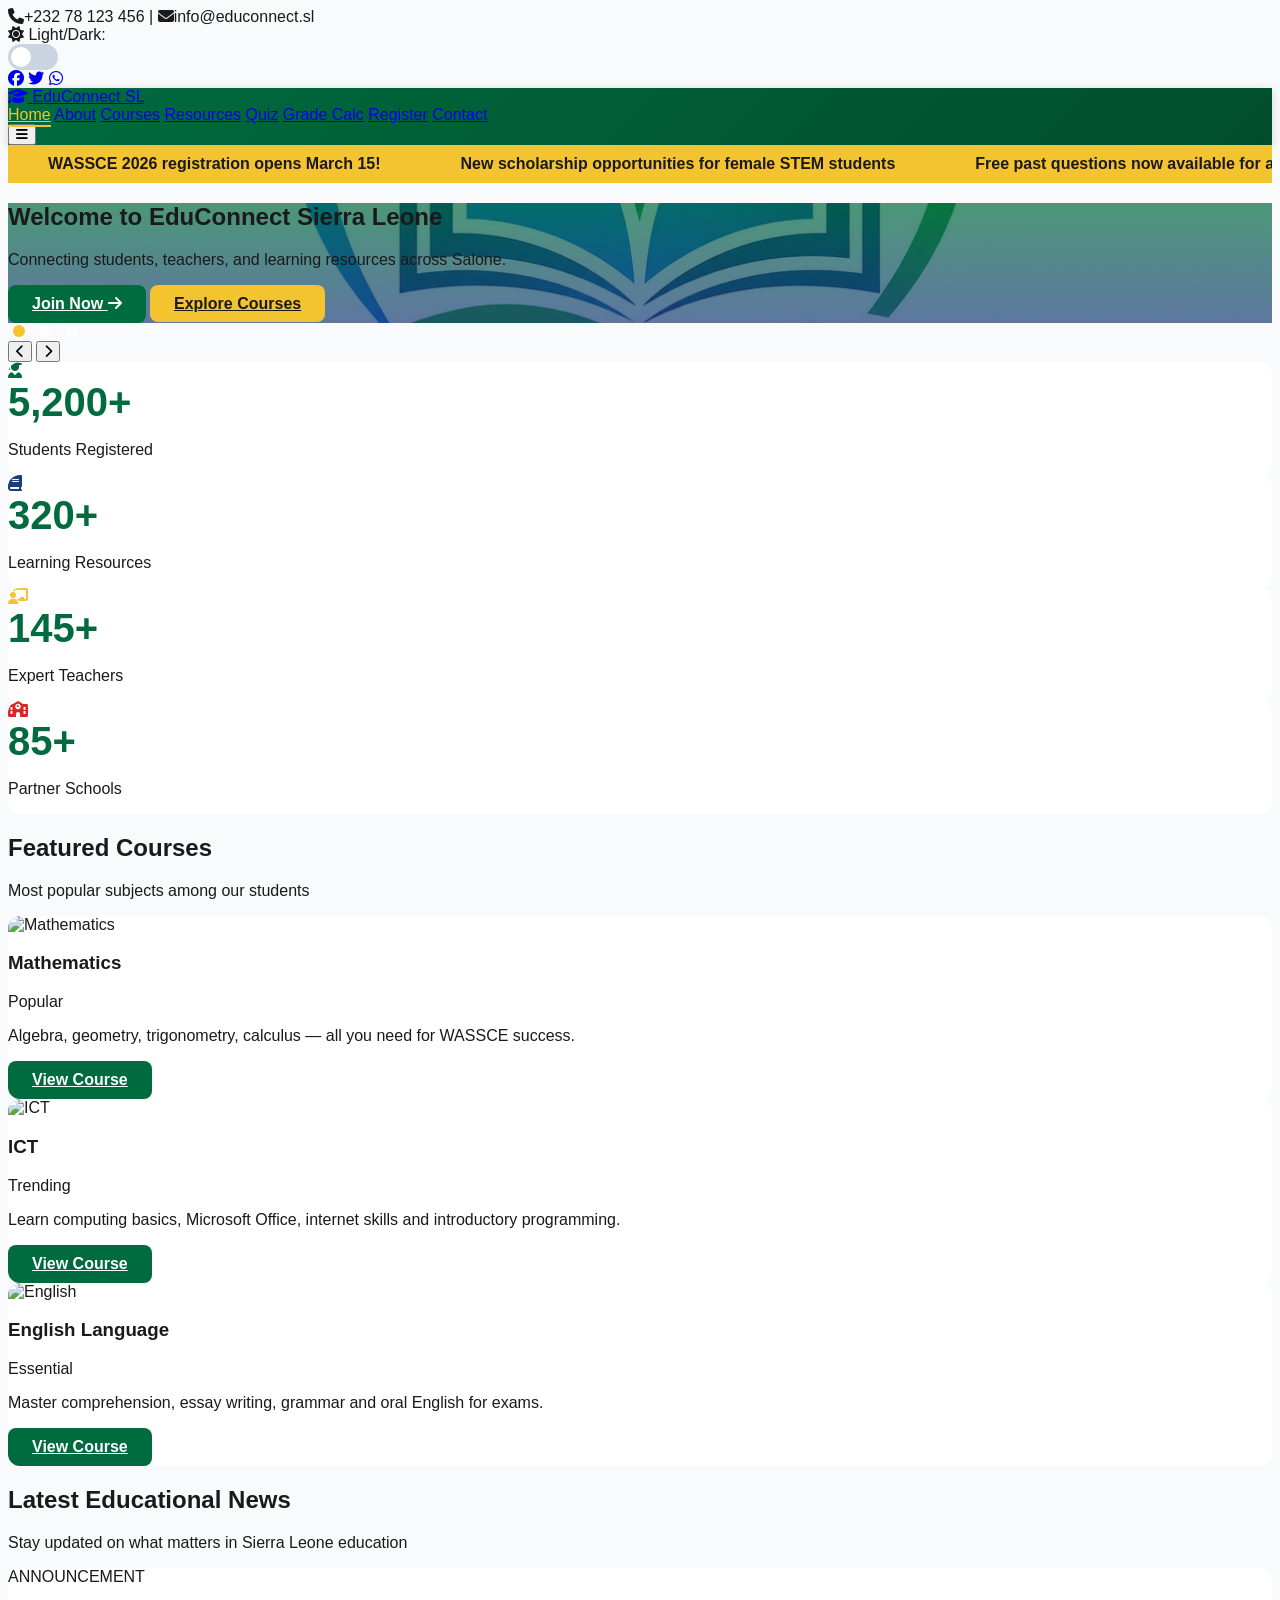
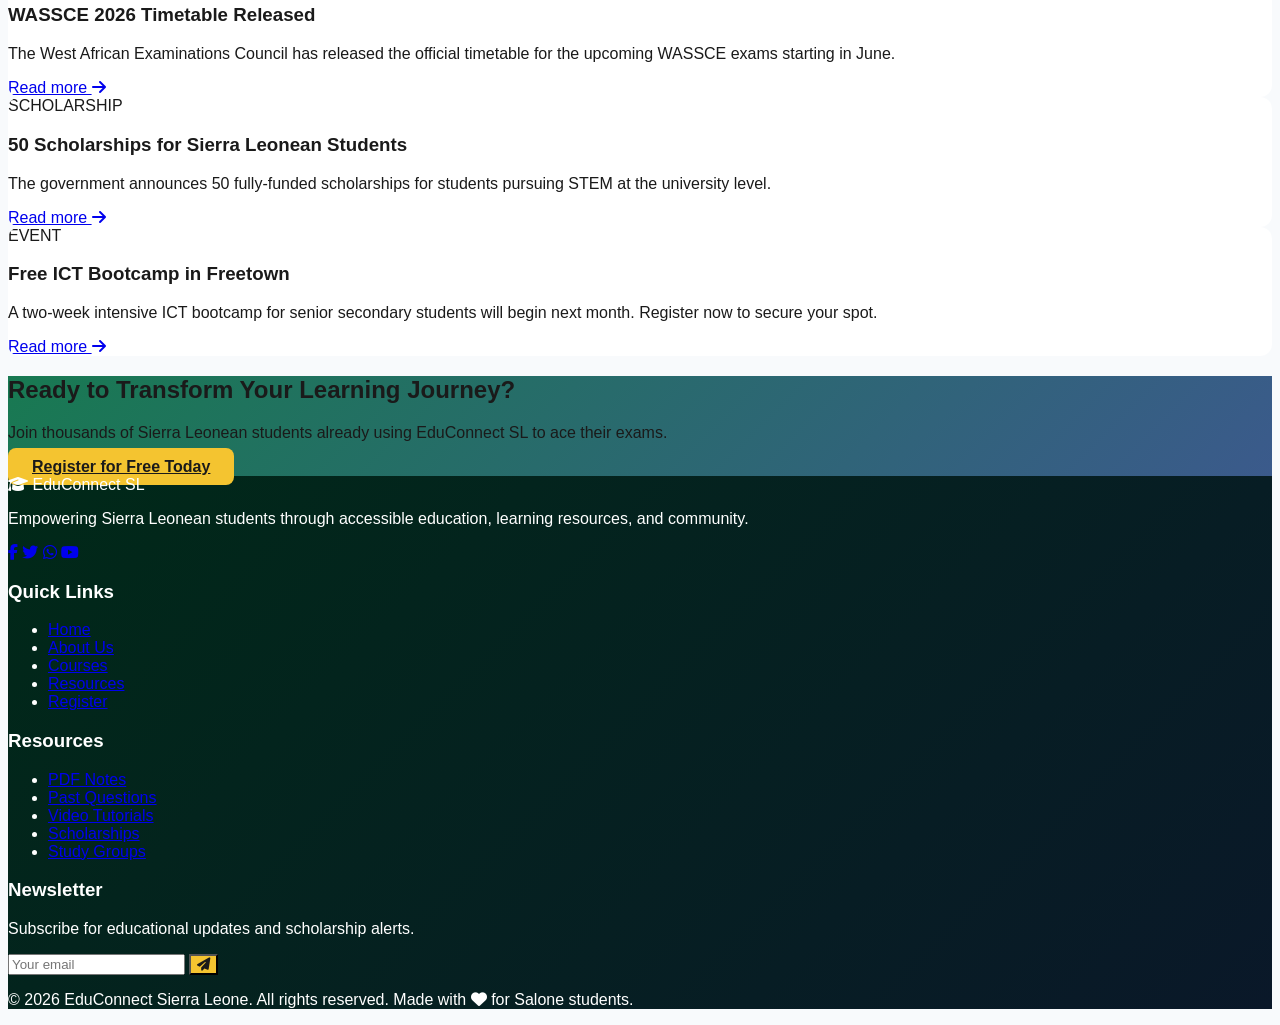
==== index.html @ 4e0a35fd "Add files via upload" ====
<!DOCTYPE html>
<html lang="en">
<head>
<meta charset="UTF-8">
<meta name="viewport" content="width=device-width, initial-scale=1.0">
<title>EduConnect Sierra Leone - Connecting Students, Empowering Futures</title>
<script src="https://cdn.jsdelivr.net/npm/@tailwindcss/browser@4"></script>
<link rel="stylesheet" href="https://cdnjs.cloudflare.com/ajax/libs/font-awesome/6.4.0/css/all.min.css">
<link rel="stylesheet" href="styles.css">
</head>
<body class="light">

<!-- Top Bar -->
<div class="bg-green-900 text-white text-sm py-2 px-4 hidden md:block">
  <div class="max-w-7xl mx-auto flex justify-between items-center">
    <div><i class="fas fa-phone mr-2"></i>+232 78 123 456 <span class="mx-3">|</span> <i class="fas fa-envelope mr-2"></i>info@educonnect.sl</div>
    <div class="flex items-center gap-3">
      <span><i class="fas fa-sun mr-1"></i> Light/Dark:</span>
      <div id="themeToggle" class="toggle-switch"><div class="toggle-knob"></div></div>
      <a href="#" class="hover:text-yellow-300 ml-2"><i class="fab fa-facebook"></i></a>
      <a href="#" class="hover:text-yellow-300"><i class="fab fa-twitter"></i></a>
      <a href="#" class="hover:text-yellow-300"><i class="fab fa-whatsapp"></i></a>
    </div>
  </div>
</div>

<!-- Navbar -->
<nav class="navbar sticky top-0 z-50 text-white">
  <div class="max-w-7xl mx-auto px-4 py-3 flex justify-between items-center">
    <a href="index.html" class="flex items-center gap-2 text-xl font-bold" aria-current="page">
      <i class="fas fa-graduation-cap text-yellow-400 text-2xl"></i>
      <span>EduConnect <span class="text-yellow-400">SL</span></span>
    </a>
    <div class="hidden md:flex items-center gap-6 font-medium">
      <a class="nav-link active" href="index.html" aria-current="page">Home</a>
      <a class="nav-link" href="about.html">About</a>
      <a class="nav-link" href="courses.html">Courses</a>
      <a class="nav-link" href="resources.html">Resources</a>
      <a class="nav-link" href="quiz.html">Quiz</a>
      <a class="nav-link" href="calculator.html">Grade Calc</a>
      <a class="nav-link" href="register.html">Register</a>
      <a class="nav-link" href="contact.html">Contact</a>
    </div>
    <button id="mobileMenuBtn" class="md:hidden text-2xl"><i class="fas fa-bars"></i></button>
  </div>
  <div id="mobileMenu" class="mobile-menu md:hidden bg-green-900 px-4">
    <div class="flex flex-col py-3 gap-3 font-medium" onclick="toggleMobile()">
      <a class="nav-link active" href="index.html" aria-current="page">Home</a>
      <a class="nav-link" href="about.html">About</a>
      <a class="nav-link" href="courses.html">Courses</a>
      <a class="nav-link" href="resources.html">Resources</a>
      <a class="nav-link" href="quiz.html">Quiz</a>
      <a class="nav-link" href="calculator.html">Grade Calc</a>
      <a class="nav-link" href="register.html">Register</a>
      <a class="nav-link" href="contact.html">Contact</a>
      <div class="flex items-center gap-2 pt-2 border-t border-green-700">
        <span class="text-sm">Dark Mode:</span>
        <div id="themeToggleMobile" class="toggle-switch"><div class="toggle-knob"></div></div>
      </div>
    </div>
  </div>
</nav>

<!-- News Ticker -->
<div class="ticker-wrap">
  <div class="ticker">
    <div class="ticker-item"> WASSCE 2026 registration opens March 15!</div>
    <div class="ticker-item"> New scholarship opportunities for female STEM students</div>
    <div class="ticker-item"> Free past questions now available for all subjects</div>
    <div class="ticker-item"> ICT workshops every Saturday at Freetown Hub</div>
    <div class="ticker-item"> National Math Competition coming in May</div>
    <div class="ticker-item"> WASSCE 2026 registration opens March 15!</div>
    <div class="ticker-item"> New scholarship opportunities for female STEM students</div>
    <div class="ticker-item"> Free past questions now available for all subjects</div>
    <div class="ticker-item"> ICT workshops every Saturday at Freetown Hub</div>
    <div class="ticker-item"> National Math Competition coming in May</div>
  </div>
</div>

<!-- ============ HOME SECTION ============ -->
<section id="page-home" class="page-section active">
  <!-- Slideshow -->
  <div class="relative h-[500px] overflow-hidden">
    <div class="slide active absolute inset-0" style="background: linear-gradient(rgba(0,107,63,0.7), rgba(26,62,120,0.7)), url('logo.png') center/cover;">
      <div class="h-full flex items-center justify-center text-center text-white px-4">
        <div class="max-w-3xl">
          <h1 class="text-4xl md:text-6xl font-bold mb-4 leading-tight">Welcome to EduConnect <span class="text-yellow-400">Sierra Leone</span></h1>
          <p class="text-lg md:text-xl mb-6">Connecting students, teachers, and learning resources across Salone.</p>
          <div class="flex flex-wrap gap-4 justify-center">
            <a href="register.html" class="btn-primary">Join Now <i class="fas fa-arrow-right ml-1"></i></a>
            <a href="courses.html" class="btn-accent">Explore Courses</a>
          </div>
        </div>
      </div>
    </div>
    <div class="slide absolute inset-0" style="background: linear-gradient(rgba(0,107,63,0.7), rgba(26,62,120,0.7)), url('OIP\ .png') center/cover;">
      <div class="h-full flex items-center justify-center text-center text-white px-4">
        <div class="max-w-3xl">
          <h1 class="text-4xl md:text-6xl font-bold mb-4">Free Study Materials</h1>
          <p class="text-lg md:text-xl mb-6">Download past exam questions, PDF notes, and tutorials for all major subjects.</p>
          <a href="resources.html" class="btn-primary">Browse Resources</a>
        </div>
      </div>
    </div>
    <div class="slide absolute inset-0" style="background: linear-gradient(rgba(0,107,63,0.7), rgba(26,62,120,0.7)), url('download.png') center/cover;">
      <div class="h-full flex items-center justify-center text-center text-white px-4">
        <div class="max-w-3xl">
          <h1 class="text-4xl md:text-6xl font-bold mb-4">Join Study Groups</h1>
          <p class="text-lg md:text-xl mb-6">Connect with peers, join virtual study sessions, and prepare for WASSCE together.</p>
          <a href="register.html" class="btn-primary">Get Started</a>
        </div>
      </div>
    </div>
    <div class="absolute bottom-6 left-0 right-0 text-center z-10">
      <span class="dot active" onclick="goToSlide(0)"></span>
      <span class="dot" onclick="goToSlide(1)"></span>
      <span class="dot" onclick="goToSlide(2)"></span>
    </div>
    <button onclick="changeSlide(-1)" class="absolute left-4 top-1/2 -translate-y-1/2 bg-white/20 hover:bg-white/40 text-white w-12 h-12 rounded-full text-xl"><i class="fas fa-chevron-left"></i></button>
    <button onclick="changeSlide(1)" class="absolute right-4 top-1/2 -translate-y-1/2 bg-white/20 hover:bg-white/40 text-white w-12 h-12 rounded-full text-xl"><i class="fas fa-chevron-right"></i></button>
  </div>

  <!-- Stats -->
  <div class="max-w-7xl mx-auto px-4 py-12">
    <div class="grid grid-cols-2 md:grid-cols-4 gap-6 text-center">
      <div class="card p-6 shadow-md">
        <i class="fas fa-user-graduate text-4xl" style="color: var(--primary);"></i>
        <div class="stat-number" data-target="5200">0</div>
        <p class="font-semibold">Students Registered</p>
      </div>
      <div class="card p-6 shadow-md">
        <i class="fas fa-book text-4xl" style="color: var(--secondary);"></i>
        <div class="stat-number" data-target="320">0</div>
        <p class="font-semibold">Learning Resources</p>
      </div>
      <div class="card p-6 shadow-md">
        <i class="fas fa-chalkboard-teacher text-4xl" style="color: var(--accent);"></i>
        <div class="stat-number" data-target="145">0</div>
        <p class="font-semibold">Expert Teachers</p>
      </div>
      <div class="card p-6 shadow-md">
        <i class="fas fa-school text-4xl" style="color: #dc2626;"></i>
        <div class="stat-number" data-target="85">0</div>
        <p class="font-semibold">Partner Schools</p>
      </div>
    </div>
  </div>

  <!-- Featured Courses -->
  <div class="max-w-7xl mx-auto px-4 py-12">
    <div class="text-center mb-10">
      <h2 class="text-3xl md:text-4xl font-bold mb-2">Featured Courses</h2>
      <p class="text-lg opacity-75">Most popular subjects among our students</p>
    </div>
    <div class="grid md:grid-cols-3 gap-6">
      <div class="card shadow-lg">
        <img src="https://images.unsplash.com/photo-1509228468518-180dd4864904?w=600&q=80" class="w-full h-48 object-cover" alt="Mathematics">
        <div class="p-6">
          <div class="flex justify-between items-start mb-2">
            <h3 class="text-xl font-bold">Mathematics</h3>
            <span class="bg-green-100 text-green-800 px-2 py-1 rounded text-xs font-semibold">Popular</span>
          </div>
          <p class="opacity-80 mb-4">Algebra, geometry, trigonometry, calculus — all you need for WASSCE success.</p>
          <a href="courses.html" class="btn-primary w-full text-center">View Course</a>
        </div>
      </div>
      <div class="card shadow-lg">
        <img src="https://images.unsplash.com/photo-1550439062-609e1531270e?w=600&q=80" class="w-full h-48 object-cover" alt="ICT">
        <div class="p-6">
          <div class="flex justify-between items-start mb-2">
            <h3 class="text-xl font-bold">ICT</h3>
            <span class="bg-blue-100 text-blue-800 px-2 py-1 rounded text-xs font-semibold">Trending</span>
          </div>
          <p class="opacity-80 mb-4">Learn computing basics, Microsoft Office, internet skills and introductory programming.</p>
          <a href="courses.html" class="btn-primary w-full text-center">View Course</a>
        </div>
      </div>
      <div class="card shadow-lg">
        <img src="https://images.unsplash.com/photo-1532094349884-543bc11b234d?w=600&q=80" class="w-full h-48 object-cover" alt="English">
        <div class="p-6">
          <div class="flex justify-between items-start mb-2">
            <h3 class="text-xl font-bold">English Language</h3>
            <span class="bg-yellow-100 text-yellow-800 px-2 py-1 rounded text-xs font-semibold">Essential</span>
          </div>
          <p class="opacity-80 mb-4">Master comprehension, essay writing, grammar and oral English for exams.</p>
          <a href="courses.html" class="btn-primary w-full text-center">View Course</a>
        </div>
      </div>
    </div>
  </div>

  <!-- Educational News -->
  <div class="max-w-7xl mx-auto px-4 py-12">
    <div class="text-center mb-10">
      <h2 class="text-3xl md:text-4xl font-bold mb-2">Latest Educational News</h2>
      <p class="text-lg opacity-75">Stay updated on what matters in Sierra Leone education</p>
    </div>
    <div class="grid md:grid-cols-3 gap-6">
      <article class="card shadow-md p-6">
        <span class="text-xs font-semibold px-2 py-1 rounded bg-red-100 text-red-800">ANNOUNCEMENT</span>
        <h3 class="text-lg font-bold mt-3 mb-2">WASSCE 2026 Timetable Released</h3>
        <p class="text-sm opacity-75 mb-3">The West African Examinations Council has released the official timetable for the upcoming WASSCE exams starting in June.</p>
        <a href="#" class="text-green-700 font-semibold text-sm">Read more <i class="fas fa-arrow-right"></i></a>
      </article>
      <article class="card shadow-md p-6">
        <span class="text-xs font-semibold px-2 py-1 rounded bg-blue-100 text-blue-800">SCHOLARSHIP</span>
        <h3 class="text-lg font-bold mt-3 mb-2">50 Scholarships for Sierra Leonean Students</h3>
        <p class="text-sm opacity-75 mb-3">The government announces 50 fully-funded scholarships for students pursuing STEM at the university level.</p>
        <a href="#" class="text-green-700 font-semibold text-sm">Read more <i class="fas fa-arrow-right"></i></a>
      </article>
      <article class="card shadow-md p-6">
        <span class="text-xs font-semibold px-2 py-1 rounded bg-purple-100 text-purple-800">EVENT</span>
        <h3 class="text-lg font-bold mt-3 mb-2">Free ICT Bootcamp in Freetown</h3>
        <p class="text-sm opacity-75 mb-3">A two-week intensive ICT bootcamp for senior secondary students will begin next month. Register now to secure your spot.</p>
        <a href="#" class="text-green-700 font-semibold text-sm">Read more <i class="fas fa-arrow-right"></i></a>
      </article>
    </div>
  </div>

  <!-- CTA -->
  <div class="hero-gradient text-white py-16 px-4">
    <div class="max-w-4xl mx-auto text-center">
      <h2 class="text-3xl md:text-4xl font-bold mb-4">Ready to Transform Your Learning Journey?</h2>
      <p class="text-lg mb-6 opacity-90">Join thousands of Sierra Leonean students already using EduConnect SL to ace their exams.</p>
      <a href="register.html" class="btn-accent text-lg px-8 py-3">Register for Free Today</a>
    </div>
  </div>
</section>

<!-- Sections removed - now in separate files -->

<!-- Footer -->
<footer class="mt-10 pt-12 pb-6 px-4">
  <div class="max-w-7xl mx-auto grid md:grid-cols-4 gap-8 mb-8">
    <div>
      <div class="flex items-center gap-2 text-xl font-bold mb-3">
        <i class="fas fa-graduation-cap text-yellow-400"></i>
        <span>EduConnect <span class="text-yellow-400">SL</span></span>
      </div>
      <p class="opacity-75 text-sm">Empowering Sierra Leonean students through accessible education, learning resources, and community.</p>
      <div class="flex gap-3 mt-4">
        <a href="#" class="w-9 h-9 rounded-full bg-white/10 hover:bg-yellow-400 hover:text-gray-900 flex items-center justify-center transition"><i class="fab fa-facebook-f"></i></a>
        <a href="#" class="w-9 h-9 rounded-full bg-white/10 hover:bg-yellow-400 hover:text-gray-900 flex items-center justify-center transition"><i class="fab fa-twitter"></i></a>
        <a href="#" class="w-9 h-9 rounded-full bg-white/10 hover:bg-yellow-400 hover:text-gray-900 flex items-center justify-center transition"><i class="fab fa-whatsapp"></i></a>
        <a href="#" class="w-9 h-9 rounded-full bg-white/10 hover:bg-yellow-400 hover:text-gray-900 flex items-center justify-center transition"><i class="fab fa-youtube"></i></a>
      </div>
    </div>
    <div>
      <h3 class="font-bold text-lg mb-3">Quick Links</h3>
      <ul class="space-y-2 text-sm opacity-75">
        <li><a href="index.html" class="hover:text-yellow-300">Home</a></li>
        <li><a href="about.html" class="hover:text-yellow-300">About Us</a></li>
        <li><a href="courses.html" class="hover:text-yellow-300">Courses</a></li>
        <li><a href="resources.html" class="hover:text-yellow-300">Resources</a></li>
        <li><a href="register.html" class="hover:text-yellow-300">Register</a></li>
      </ul>
    </div>
    <div>
      <h3 class="font-bold text-lg mb-3">Resources</h3>
      <ul class="space-y-2 text-sm opacity-75">
        <li><a href="#" class="hover:text-yellow-300">PDF Notes</a></li>
        <li><a href="#" class="hover:text-yellow-300">Past Questions</a></li>
        <li><a href="#" class="hover:text-yellow-300">Video Tutorials</a></li>
        <li><a href="#" class="hover:text-yellow-300">Scholarships</a></li>
        <li><a href="#" class="hover:text-yellow-300">Study Groups</a></li>
      </ul>
    </div>
    <div>
      <h3 class="font-bold text-lg mb-3">Newsletter</h3>
      <p class="text-sm opacity-75 mb-3">Subscribe for educational updates and scholarship alerts.</p>
      <form id="newsletterForm" class="flex">
        <input type="email" placeholder="Your email" class="flex-1 px-3 py-2 rounded-l-lg text-gray-900 outline-none">
        <button type="submit" class="px-4 rounded-r-lg" style="background: var(--accent); color: #1a1a1a;"><i class="fas fa-paper-plane"></i></button>
      </form>
    </div>
  </div>
  <div class="border-t border-white/10 pt-6 text-center text-sm opacity-70 max-w-7xl mx-auto">
    <p>© 2026 EduConnect Sierra Leone. All rights reserved. Made with <i class="fas fa-heart text-red-400"></i> for Salone students.</p>
  </div>
</footer>

<!-- Scroll to top -->
<div class="scroll-top" id="scrollTop" onclick="window.scrollTo({top:0,behavior:'smooth'})"><i class="fas fa-arrow-up"></i></div>

<script src="script.js"></script>
</body>
</html>
---- styles.css ----
:root {
    --primary: #006B3F;
    --secondary: #1A3E78;
    --accent: #F4C430;
    --light-bg: #ffffff;
    --light-text: #1a1a1a;
    --dark-bg: #0f172a;
    --dark-text: #f1f5f9;
  }
  html { scroll-behavior: smooth; }
  body { font-family: 'Segoe UI', Tahoma, sans-serif; transition: background-color 0.3s, color 0.3s; }
  body.light { background: #f8fafc; color: #1a1a1a; }
  body.dark { background: #0f172a; color: #f1f5f9; }

  /* Navbar */
  .navbar {
    background: linear-gradient(135deg, var(--primary), #004d2c);
    box-shadow: 0 2px 10px rgba(0,0,0,0.15);
  }
  body.dark .navbar { background: linear-gradient(135deg, #004d2c, #002918); }
  .nav-link {
    position: relative;
    transition: color 0.3s;
  }
  .nav-link::after {
    content: '';
    position: absolute;
    width: 0; height: 2px;
    bottom: -4px; left: 0;
    background: var(--accent);
    transition: width 0.3s;
  }
  .nav-link:hover::after, .nav-link.active::after { width: 100%; }
  .nav-link.active { color: var(--accent); }

  /* Slideshow */
  .slide { display: none; animation: fade 1s ease; }
  .slide.active { display: block; }
  @keyframes fade { from { opacity: 0.4; } to { opacity: 1; } }

  /* Cards */
  .card {
    transition: transform 0.3s, box-shadow 0.3s;
    border-radius: 12px;
    overflow: hidden;
  }
  .card:hover { transform: translateY(-5px); box-shadow: 0 15px 30px rgba(0,0,0,0.15); }
  body.dark .card { background: #1e293b; color: #f1f5f9; }
  body.light .card { background: #fff; color: #1a1a1a; }

  /* Section display */
  .page-section { display: none; }
  .page-section.active { display: block; animation: fadeIn 0.5s ease; }
  @keyframes fadeIn { from { opacity: 0; transform: translateY(10px); } to { opacity: 1; transform: translateY(0); } }

  /* Buttons */
  .btn-primary {
    background: var(--primary);
    color: white;
    padding: 10px 24px;
    border-radius: 8px;
    font-weight: 600;
    transition: all 0.3s;
    display: inline-block;
  }
  .btn-primary:hover { background: #004d2c; transform: translateY(-2px); box-shadow: 0 5px 15px rgba(0,107,63,0.4); }
  .btn-secondary {
    background: var(--secondary);
    color: white;
    padding: 10px 24px;
    border-radius: 8px;
    font-weight: 600;
    transition: all 0.3s;
    display: inline-block;
  }
  .btn-secondary:hover { background: #122c56; transform: translateY(-2px); }
  .btn-accent {
    background: var(--accent);
    color: #1a1a1a;
    padding: 10px 24px;
    border-radius: 8px;
    font-weight: 600;
    transition: all 0.3s;
  }
  .btn-accent:hover { background: #d4a820; }

  /* Form inputs */
  input, textarea, select {
    transition: border-color 0.3s, box-shadow 0.3s;
  }
  body.dark input, body.dark textarea, body.dark select {
    background: #1e293b; color: #f1f5f9; border-color: #334155;
  }
  body.dark input:focus, body.dark textarea:focus, body.dark select:focus {
    border-color: var(--primary); box-shadow: 0 0 0 3px rgba(0,107,63,0.2);
  }
  .error { color: #ef4444; font-size: 0.875rem; margin-top: 4px; display: none; }
  .error.show { display: block; }
  input.invalid, textarea.invalid, select.invalid { border-color: #ef4444 !important; }

  /* News ticker */
  .ticker-wrap { overflow: hidden; background: var(--accent); color: #1a1a1a; font-weight: 600; }
  .ticker { display: flex; animation: ticker 30s linear infinite; white-space: nowrap; }
  .ticker-item { padding: 10px 40px; }
  @keyframes ticker { 0% { transform: translateX(0); } 100% { transform: translateX(-50%); } }

  /* Dark mode toggle */
  .toggle-switch {
    position: relative; width: 50px; height: 26px;
    background: #cbd5e1; border-radius: 30px; cursor: pointer;
    transition: background 0.3s;
  }
  .toggle-switch.on { background: var(--primary); }
  .toggle-knob {
    position: absolute; top: 3px; left: 3px;
    width: 20px; height: 20px;
    background: white; border-radius: 50%;
    transition: transform 0.3s;
  }
  .toggle-switch.on .toggle-knob { transform: translateX(24px); }

  /* Hero */
  .hero-gradient {
    background: linear-gradient(135deg, rgba(0,107,63,0.9), rgba(26,62,120,0.85));
  }

  /* Stat counter */
  .stat-number { font-size: 2.5rem; font-weight: 800; color: var(--primary); }
  body.dark .stat-number { color: var(--accent); }

  /* Footer */
  footer { background: linear-gradient(135deg, #002918, #0a1829); color: white; }

  /* Slideshow dots */
  .dot {
    cursor: pointer; height: 12px; width: 12px;
    margin: 0 5px; background: rgba(255,255,255,0.5);
    border-radius: 50%; display: inline-block;
    transition: background 0.3s;
  }
  .dot.active { background: var(--accent); }

  /* Mobile menu */
  .mobile-menu { max-height: 0; overflow: hidden; transition: max-height 0.4s ease; }
  .mobile-menu.open { max-height: 500px; }

  /* Quiz */
  .quiz-option {
    padding: 12px 16px; border: 2px solid #e2e8f0;
    border-radius: 8px; margin: 8px 0; cursor: pointer;
    transition: all 0.3s;
  }
  body.dark .quiz-option { border-color: #334155; }
  .quiz-option:hover { border-color: var(--primary); background: rgba(0,107,63,0.05); }
  .quiz-option.correct { border-color: #10b981; background: rgba(16,185,129,0.15); }
  .quiz-option.wrong { border-color: #ef4444; background: rgba(239,68,68,0.15); }

  /* Scroll to top */
  .scroll-top { position: fixed; bottom: 20px; right: 20px; width: 45px; height: 45px; border-radius: 50%; background: var(--primary); color: white; display: flex; align-items: center; justify-content: center; cursor: pointer; opacity: 0; pointer-events: none; transition: opacity 0.3s; z-index: 100; box-shadow: 0 4px 12px rgba(0,0,0,0.2); }
  .scroll-top.visible { opacity: 1; pointer-events: all; }
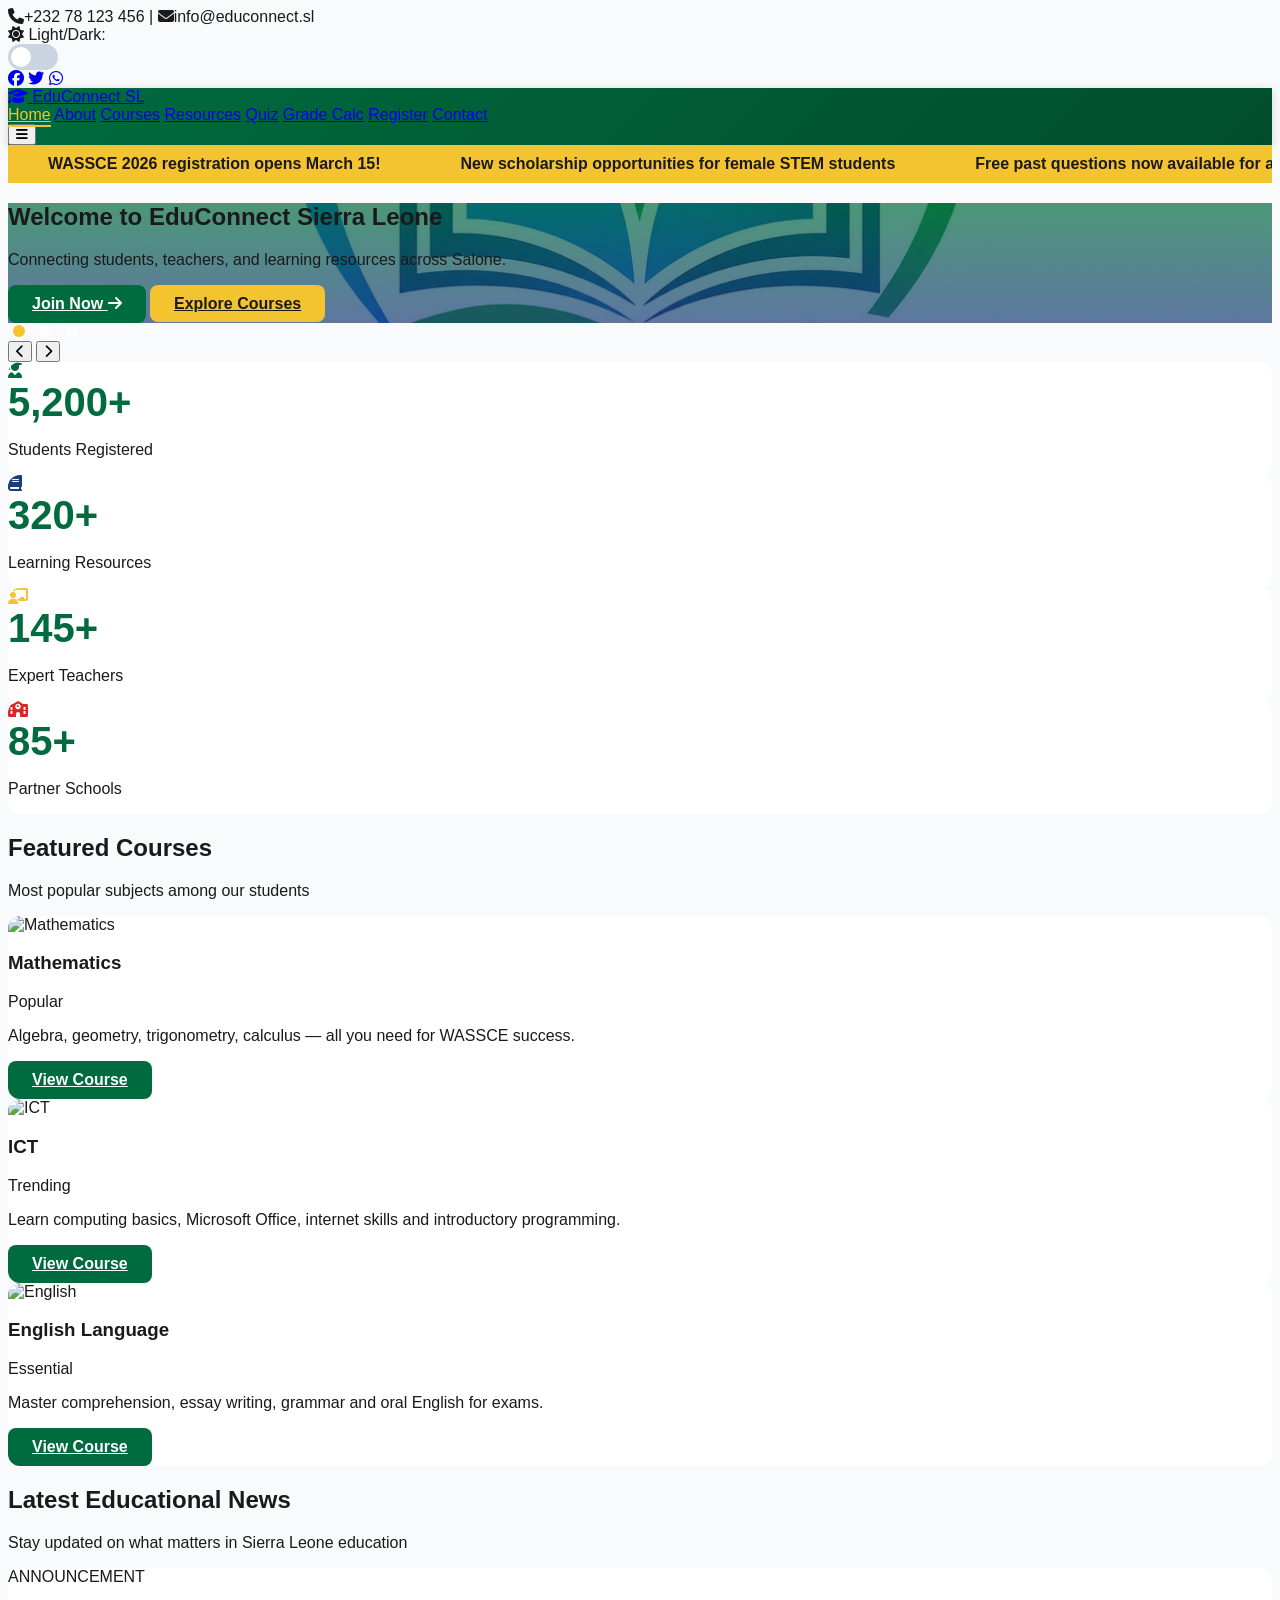
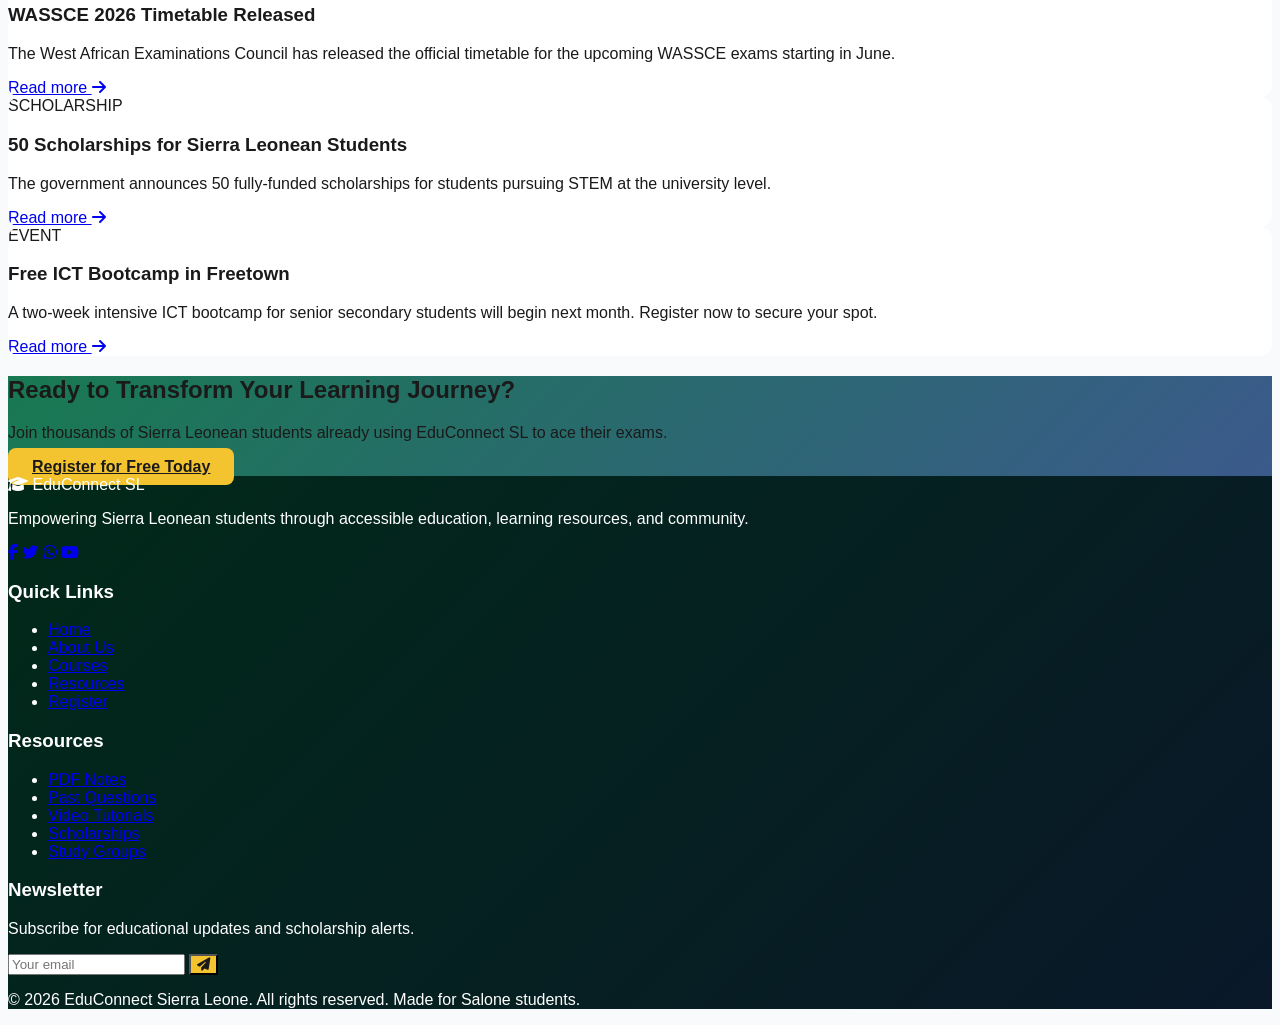
==== commit 61fdd50c: "Update index.html" ====
--- a/index.html
+++ b/index.html
@@ -275,7 +275,7 @@
     </div>
   </div>
   <div class="border-t border-white/10 pt-6 text-center text-sm opacity-70 max-w-7xl mx-auto">
-    <p>© 2026 EduConnect Sierra Leone. All rights reserved. Made with <i class="fas fa-heart text-red-400"></i> for Salone students.</p>
+    <p>© 2026 EduConnect Sierra Leone. All rights reserved. Made for Salone students.</p>
   </div>
 </footer>
 
